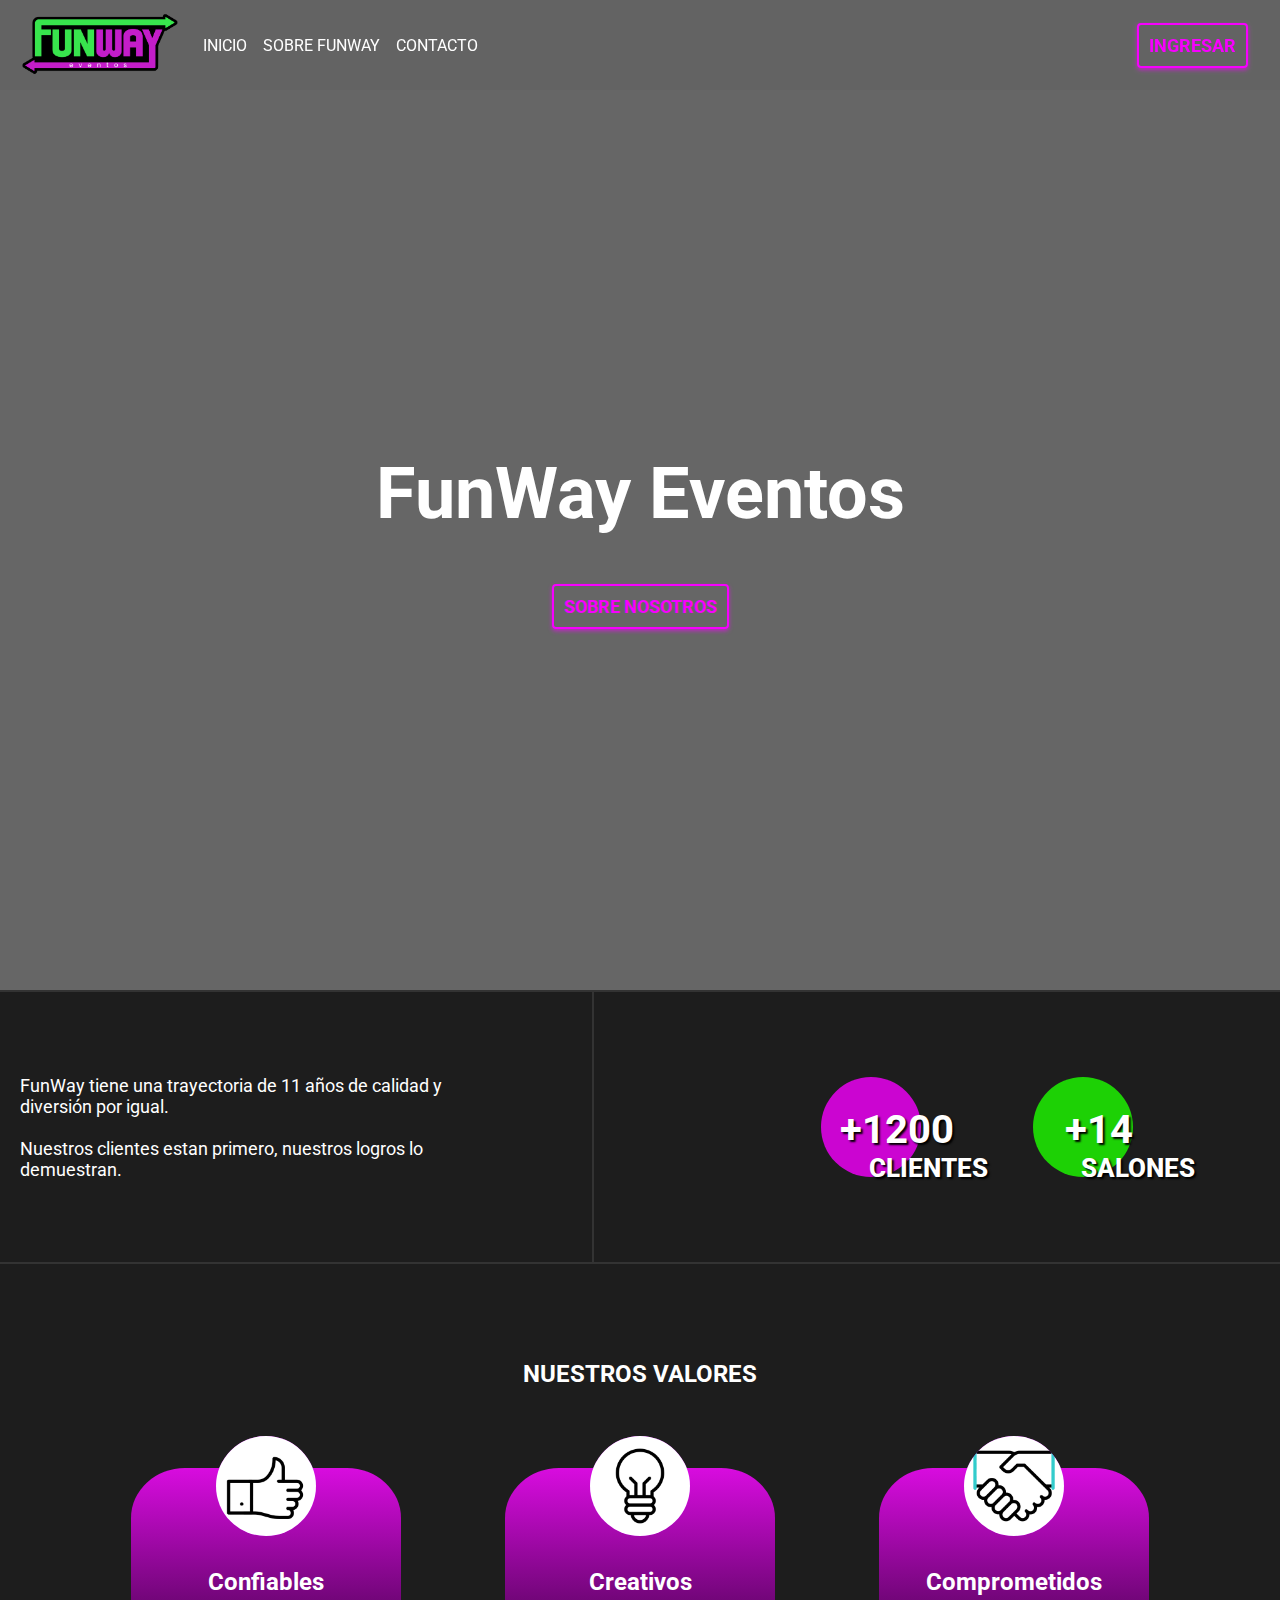
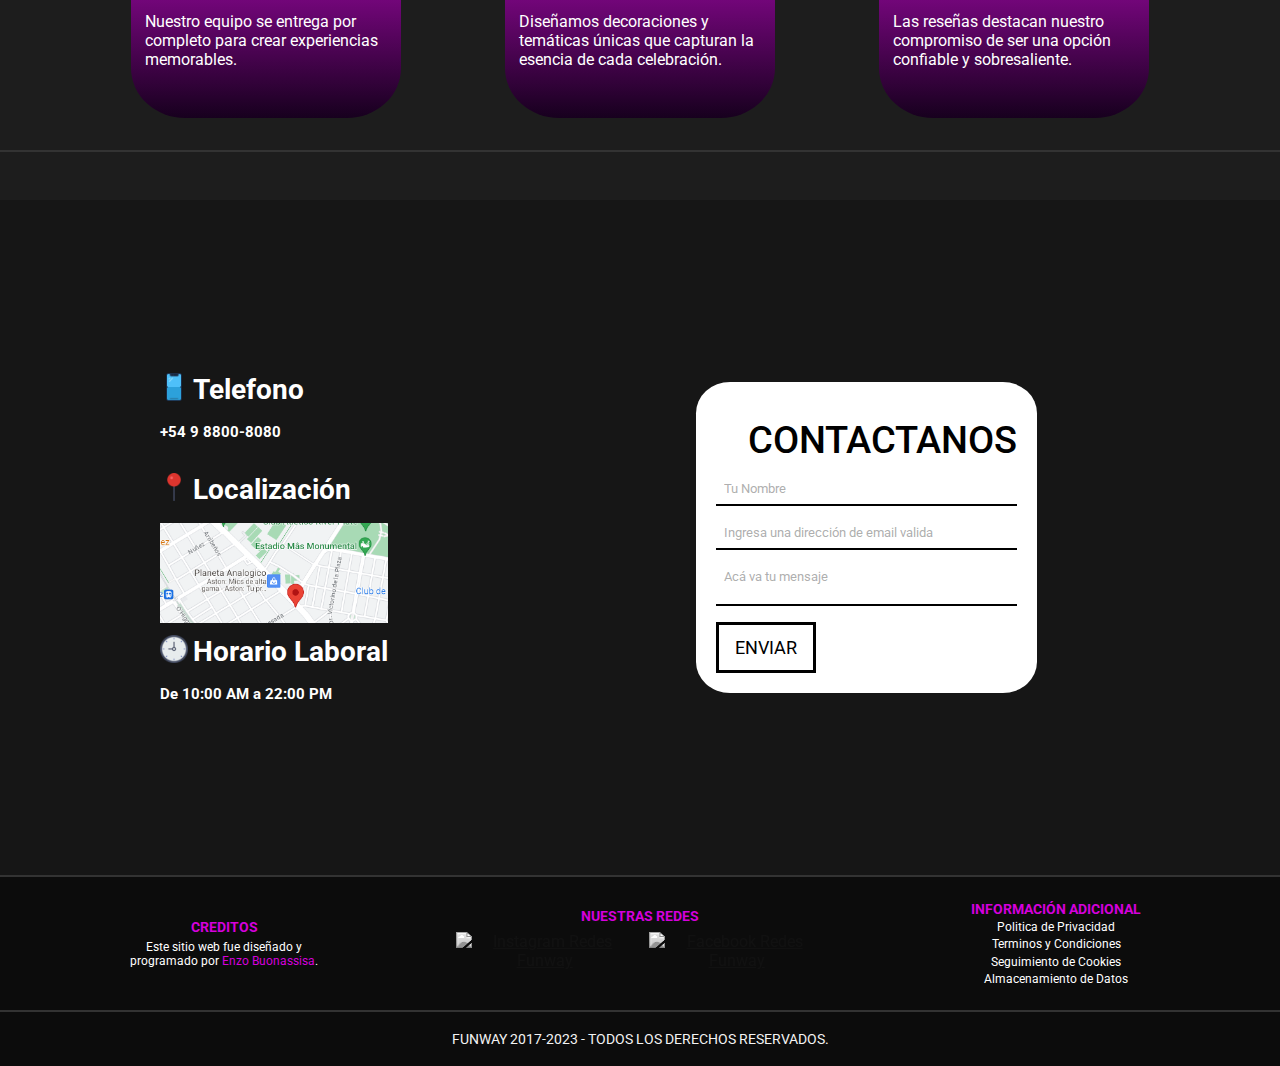
==== index.html @ 21db9b6d "Update: Landing Complete" ====
<!DOCTYPE html>
<html lang="en">

<head>
    <meta charset="UTF-8" />
    <meta name="viewport" content="width=device-width, initial-scale=1.0" />
    <title>FunWay Eventos</title>
    <link rel="stylesheet" href="./assets/styles/index.css" />
    <link rel="stylesheet" href="./assets/styles/mediaquerys/index.css">
    <link rel="stylesheet" href="./assets/styles/global.css">
    <link rel="shortcut icon" href="./assets/img/isotipo.png" type="image/x-icon" />
    <link rel="preconnect" href="https://fonts.googleapis.com">
    <link rel="preconnect" href="https://fonts.gstatic.com" crossorigin>
    <link
        href="https://fonts.googleapis.com/css2?family=Roboto:ital,wght@0,100;0,300;0,400;0,500;0,700;0,900;1,100;1,300;1,400;1,500;1,700;1,900&display=swap"
        rel="stylesheet">
</head>

<body>

    <!-- START NAVBAR SECTION -->
    <header>
        <nav>
            <picture class="contenedor-logo-nav">
                <img class="logo-navbar" src="./assets/img/logo.png" alt="Logo de FunWay" />
            </picture>
            <div class="contenedor-links-nav">
                <a class="links-nav" href="#section-hero">Inicio</a>
                <a class="links-nav" href="#section-about-us">Sobre FunWay</a>
                <a class="links-nav" href="#section-contact-us">Contacto</a>
            </div>
            <div class="contenenedor-btn-nav">
                <a class="pink-btn-link margin-right-2" href="./pages/login.html">Ingresar</a>
            </div>
        </nav>
    </header>
    <!-- END NAVBAR SECTION -->


    <!-- START HERO SECTION -->
    <section class="section-hero" id="section-hero">
        <!-- <div class="hero-background-image"></div> -->
        <video class="hero-background-video" loop autoplay src="./assets/videos/bck-video.mp4"></video>
        <div class="hero-overlay-black">
            <div class="hero-column">
                <h2 class="hero-h2">FunWay Eventos</h2>
                <a class="pink-btn-link margin-top-2" href="#section-about-us">Sobre Nosotros</a>
            </div>
        </div>
    </section>
    <!-- END HERO SECTION -->


    <!-- START ABOUT US SECTION  -->
    <div class="section-about-us" id="section-about-us">
        <hr class="hr-width">
        <div class="container-clients-aboutUs">
            <div class="clients-text">
                <p>FunWay tiene una trayectoria de 11 años de calidad y diversión por igual.
                    <br>
                    <br>
                    Nuestros clientes estan primero, nuestros logros lo demuestran.
                </p>
            </div>
            <hr class="clients-hr">
            <div class="clients-archievements">
                <div class="circle-pink">
                    <h2>+1200</h2>
                    <h3>Clientes</h3>
                </div>
                <div class="circle-green">
                    <h2>+14</h2>
                    <h3>Salones</h3>
                </div>
            </div>
        </div>
        <hr class="hr-width">
        <div class="container-values-aboutUs">
            <h2>Nuestros Valores</h2>
            <div class="contenedor-columnas-aboutUs">
                <div class="column-aboutUs">
                    <div class="aboutUs-card">
                        <picture class="circle-image-aboutUs">
                            <img class="image-values-aboutUs" src="./assets/gifs/reseñas-about.gif" alt="Icono Reseñas">
                        </picture>
                        <h2>Confiables</h2>
                        <p>Nuestro equipo se entrega por completo para crear experiencias memorables.</p>
                    </div>
                </div>
                <div class="column-aboutUs">
                    <div class="aboutUs-card">
                        <picture class="circle-image-aboutUs">
                            <img class="image-values-aboutUs" src="./assets/gifs/idea.gif" alt="Icono Creativos">
                        </picture>
                        <h2>Creativos</h2>
                        <p>Diseñamos decoraciones y temáticas únicas que capturan la esencia de cada celebración.</p>
                    </div>
                </div>
                <div class="column-aboutUs">
                    <div class="aboutUs-card">
                        <picture class="circle-image-aboutUs">
                            <img class="image-values-aboutUs" src="./assets/gifs/compromiso-about.gif"
                                alt="Icono Compromiso">
                        </picture>
                        <h2>Comprometidos</h2>
                        <p>Las reseñas destacan nuestro compromiso de ser una opción confiable y sobresaliente.</p>
                    </div>
                </div>
            </div>
            <hr class="hr-width">
        </div>
    </div>
    <!-- END ABOUT US SECTION -->

    <!-- START FORM CONTACT -->
    <div class="container-form-contact" id="section-contact-us">
        <div class="form-items-columm">
            <div class="form-item-container">
                <div class="form-info-container">
                    <img src="./assets/img/call-us.png" alt="">
                    <h2>Telefono</h2>
                </div>
                <h3>+54 9 8800-8080</h3>
            </div>
            <div class="form-item-container">
                <div class="form-info-container">
                    <img src="./assets/img/location.png" alt="">
                    <h2>Localización</h2>
                </div>
                <div class="container-iframe">
                    <div class="iframe"></div>
                    <div class="map-iframe">
                        <iframe src="https://www.google.com/maps/embed?pb=!1m18!1m12!1m3!1d13144.638207854903!2d-58.47261054929834!3d-34.54951543808694!2m3!1f0!2f0!3f0!3m2!1i1024!2i768!4f13.1!3m3!1m2!1s0x95bcb42f9e495527%3A0x46acaed2ed6ba821!2sQuesada%201080%2C%20C1429CNB%20CABA!5e0!3m2!1ses!2sar!4v1691835100092!5m2!1ses!2sar" width="100%" height="100px" style="border:0;" allowfullscreen="" loading="lazy"></iframe>
                    </div>
                </div>
            </div>
            <div class="form-item-container">
                <div class="form-info-container">
                    <img src="./assets/img/time-business.png" alt="">
                    <h2>Horario Laboral</h2>
                </div>
                <h3>
                  De 10:00 AM a 22:00 PM</h3>
            </div>
        </div>
        <div class="form-column">
            <div class="card-form">
                <form class="form">
                    <h2>Contactanos</h2>
                    <input type="text" placeholder="Tu Nombre">
                    <input type="email" placeholder="Ingresa una dirección de email valida">
                    <textarea placeholder="Acá va tu mensaje""></textarea>
                    <button onclick="alert('Podría mandar tu mensaje, pero no quiero 😜')" type="submit">Enviar</button>
                </form>
            </div>
        </div>
    </div>
    <hr class="hr-width">
    <footer>
        <div class="contenedor-footer-lineUp">
            <div class="footer-column-lineUp credits-column">
                <h2 class="footer-h2-column-title">Creditos</h2>
                <p class="footer-p-credits">Este sitio web fue diseñado y programado por <a class="link-credits-footer" target="_blank" href="https://www.linkedin.com/in/enzo-buonassisa-92a454276/">Enzo Buonassisa</a>.
            </div>
            <div class="footer-column-lineUp">
                <h2 class="footer-h2-column-title">Nuestras Redes</h2>
                <div class="redes-footer-column">
                    <a class="redes-links" target="_blank" href="https://www.instagram.com/funwayeventos/"><img class="img-redes-footer"  src="https://cdn.pixabay.com/photo/2021/06/15/12/17/instagram-6338401_1280.png" alt="Instagram Redes Funway"></a>
                    <a class="redes-links" target="_blank" href="https://www.facebook.com/FunWayEventos/"><img class="img-redes-footer"  src="https://cdn.pixabay.com/photo/2021/12/10/16/37/facebook-6860914_1280.png" alt="Facebook Redes Funway"></a>
                </div>
            </div>
            <div class="footer-column-lineUp">
                <h2 class="footer-h2-column-title">Información Adicional</h2>
                <a class="footer-link-column" href="#">Politica de Privacidad</a>
                <a class="footer-link-column" href="#">Terminos y Condiciones</a>
                <a class="footer-link-column" href="#">Seguimiento de Cookies</a>
                <a class="footer-link-column" href="#">Almacenamiento de Datos</a>
            </div>
        </div>
        <hr class="hr-width">
        <div class="copyright-container">
            <p class="copyright-text">FunWay 2017-2023 - Todos los derechos reservados.</p>
        </div>
    </footer>
    <!-- END FORM CONTACT -->
</body>

</html>
---- assets/styles/index.css ----
/* INICIO | BARRA DE NAVEGACION */

header{ /* Contenedor para el Flujo Web*/
    position: sticky;
    top: 0;
    z-index: 99;
}

nav { /*Contenedor General de Elementos*/
  display: flex;
  height: 10vh;
  max-height: 10vh;
  align-items: center;
  width: 100%;
  background-color: rgba(0, 0, 0, 0.61);
}

.contenedor-logo-nav{ /* Contenedor Logo */
    height: 100%;
}
    .logo-navbar { /* Logo */
        width: 100%;
        height: 100%;
    }

.contenedor-links-nav { /* Contenedor Links */
  display: flex;
  gap: 1rem;
}
    .links-nav{ /* Links */
      color: white;
      text-decoration: none;
      text-transform: uppercase;
    }

.contenenedor-btn-nav { /* Contenedor Boton del Nav*/
  display: flex;
  justify-content: end;
  flex-grow: 1;
}

/* FIN DE BARRA DE NAVEGACION */














/* INICIO DE SECTION HERO */

.section-hero{
    display: flex;
    flex-direction: column;
    justify-content: center;
    text-align: center;
    width: 100%;
    height: 100vh;
}

/* Elegir uno. Video o Imagen. */
.hero-background-video{
    position: absolute;
    height: 110vh;
    width: 100%;
    z-index: -1;
    top: 0;
    object-fit: cover;
    object-position: center;
    background-repeat: no-repeat;
}
.hero-background-image{
    background-size: cover;
    background-image: url("");
    background-position: center;
    position: absolute;
    height: 110vh;
    width: 100%;
    z-index: -1;
    top: 0;

}
/* Fin de Elección */

.hero-overlay-black{
    display: flex;
    height: 100%;
    width: 100%;
    z-index: 0;
    background-color: rgba(0, 0, 0, 0.599);
}

.hero-column{
    display: flex;
    justify-content: center;
    align-items: center;
    flex-direction: column;
    flex-grow: 1;
    gap: 1rem;
}
.hero-h2{
    font-size: 72px;
    color: white;
}

/* FIN DE SECTION HERO */







/* INICIO DE SECTION ABOUT US  */
.section-about-us{
    display: flex;
    flex-direction: column;
    min-height: 90vh;  
    background-color: rgb(29, 29, 29);
}
.container-clients-aboutUs{
    display: flex;
    flex-direction: row;
    align-items: center;
    text-align: left;
    height: 30vh;
    background-color: rgb(29, 29, 29);
    gap: 5rem;
}
.clients-text{
    font-size: 18px;
    color: white;
    width: 40%;
    padding-left: 20px;
}
.clients-hr{
    border: 1px solid rgb(51, 51, 51);
    height: 100%;
}
.clients-archievements{
    display: flex;
    flex-grow: 1;
    justify-content: center;
    gap: 7rem;
}
.circle-green{
    width: 100px;
    height: 100px;
    background-color: rgba(30, 255, 0, 0.80);
    border-radius: 50%;
    cursor: pointer;
}
.circle-pink{
    width: 100px;
    height: 100px;
    background-color: rgba(247, 0, 255, 0.80);
    border-radius: 50%;
    cursor: pointer;
}
.circle-green > h2{
    font-size: 40px;
    margin-top: 1.8rem;
    margin-left: 2rem;
    color: white;
text-shadow: 2px 2px 2px black;

}
.circle-pink > h2{
    font-size: 40px;
    margin-top: 1.8rem;
    margin-left: 1.2rem;
    color: white;
text-shadow: 2px 2px 2px black;

}
.circle-green > h3 {
    font-size: 26px;
    color: white;
    margin-left: 3rem;
text-transform: uppercase;
font-weight: 800;
text-shadow: 2px 2px 2px black;
}
.circle-pink > h3{
    font-size: 26px;
    color: white;
    margin-left: 3rem;
text-transform: uppercase;
font-weight: 800;
text-shadow: 2px 2px 2px black;
}
.hr-width{
    border: 1px solid rgb(51, 51, 51);
    width: 100%;
}
.container-values-aboutUs{
    display: flex;
    flex-direction: column;
    justify-content: center;
    align-items: center;
    flex-grow: 1;
    gap: 2rem;
}
.container-values-aboutUs > h2{
    color: white;
    text-transform: uppercase;
    margin-top: 3rem;
    margin-bottom: 3rem;
}
.contenedor-columnas-aboutUs{
    display: flex;
    flex-wrap: wrap;
    flex-direction: row;
    gap: 6.5rem;
}
.column-aboutUs{
    display: flex;
    flex-direction: column;
    justify-content: center;
    align-items: center;
    flex-grow: 1;
}
.circle-image-aboutUs{
    border-radius: 50%;
    background-color: rgb(214, 10, 255);
    height: 100px;
    width: 100px;
    position: relative;
    top: -2rem;
}
.image-values-aboutUs{
    height: 100%;
    width: 100%;
    border-radius: 50%;
}
.aboutUs-card{
    display: flex;
    height: 250px;
    width: 270px;
    text-align: left;
    align-items: center;
    flex-direction: column;
    background: linear-gradient(rgb(216, 12, 223), rgb(23, 0, 30));
    border-radius: 20%;
}
.aboutUs-card > h2{
    color: white;
    width: 100%;
    text-align: center;
}
.aboutUs-card > p{
    color: white;
    width: 90%;
    text-align: left;
    margin-top: 1rem;
}
.aboutUs-card:hover{
    cursor: pointer;
    background: linear-gradient(rgb(247, 8, 255), rgb(27, 4, 37));
}
.container-iframe {
    position: relative;
    width: 100%;
    height: 80px;
}
.iframe {
    background-image: url("../img/mapa.png");
    height: 100px;
    background-size: cover;
    width: 100%;
    transition: opacity 0.3s ease-in-out;
}

.map-iframe {
    position: absolute;
    top: 0;
    left: 0;
    width: 100%;
    height: 80px;
    opacity: 0;
    transition: opacity 0.3s ease-in-out;
}
.container-iframe:hover .iframe {
    opacity: 0;
}

.container-iframe:hover .map-iframe {
    opacity: 1;
}
/* End About Us Styles */







/* Start Contact Form Styles */

.container-form-contact{
    display: flex;
    height: 75vh;
    max-height: 75vh;
    background-color: rgb(22, 22, 22);
    width: 100%;
    text-align: left;
    gap: 4rem;
}
.form-items-columm{
    display: flex;
    flex-direction: column;
    align-items: left;
    justify-content: center;
    padding-left: 10rem;
    gap: 2rem;
}
.column-info-form{
    display: flex;
    flex-direction: column;
}
.form-item-container > h3{
    color: white;
    font-size: 15px;
}
.form-info-container{
    display: flex;
    flex-direction: row;
    height: 40px;
    margin-bottom: 10px;
}
.form-info-container > img{
    height: 70%;
    margin-right: 5px;
}
.form-info-container > h2{
    color: white;
    font-size: 28px;
}
.form-column{
    display: flex;
    flex-grow: 1;
    justify-content: center;
    align-items: center;
}
.card-form{
    position: relative;
    height: auto;
    width: auto;
    min-width: 20vw;
    background-color: rgb(255, 255, 255);
    border-radius: 10%;
}
.form{
    display: flex;
    flex-direction: column;
    gap: 1rem;
    height: 100%;
    width: 100%;
    max-height: 100%;
    max-width: 100%;
    padding: 20px;
}
.form > h2{
    text-transform: uppercase;
    text-align: left;
    font-weight: 500;
    padding-left: 2rem;
    padding-top: 1rem;
    font-size: 38px;
}
.form > input, .form > textarea{
    border-top: none;
    border-left: none;
    border-right: none;
    border-bottom: 2px solid black;
    padding: 0.2rem;
    padding-left: 0.5rem;
    padding-bottom: 0.5rem;
    overflow: hidden;
}
.form > input:focus, .form > textarea:focus{
    border-bottom: 2px solid rgb(213, 0, 220);
    outline: none;
}
.form > input::placeholder, .form > textarea::placeholder{
    color: rgba(140, 140, 140, 0.709);
}
.form > textarea{
    width: 100%;
    max-width: 100%;
    height: 100%;
    max-height: 40px;
    min-height: 40px;
    min-width: 100%;
    resize: none;
}
.form > button{
    border: 3px solid black;
    padding: 12px;
    font-size: 18px;
    text-transform: uppercase;
    background-color: rgba(255, 255, 255, 0);
    width: 100px;
}
.form > button:hover{
    border: 3px solid rgb(213, 0, 220);
    color: rgb(213, 0, 220);
    cursor: pointer;
}

/* End Contact Form Styles */





/* Footer Styles */

footer{
    height: auto;
    background-color: rgb(12, 12, 12);
}
.contenedor-footer-lineUp{
    display: flex;
    padding: 1.5rem 2rem;
    gap: 2rem;
}
.footer-column-lineUp{
    display: flex;
    flex-direction: column;
    justify-content: center;
    align-items: center;
    width: 33%;
    flex-grow: 1;
    text-align: center;
}
.footer-h2-column-title{
    font-size: 14px;
    color: rgb(213, 0, 220);
    text-transform: uppercase;
}
.footer-link-column{
    font-size: 12px;
    color: rgb(255, 255, 255);
    text-decoration: none;
    padding-top: 0.2rem;
}
.footer-link-column:hover{
color: rgba(30, 255, 0);
}
.footer-p-credits{
    font-size: 12px;
    color: white;
    width: 50%;
    padding-top: 5px;
}
.link-credits-footer{
    font-size: 12px;
    text-decoration: none;
    color: rgb(213, 0, 220);
}
.link-credits-footer:hover{
    color: rgba(30, 255, 0);
}
.redes-footer-column{
    display: flex;
    flex-direction: row;
    justify-content: center;
    align-items: center;
    gap: 1rem;
    padding: 0.5rem;
}
.img-redes-footer{
    height: 25px;
    width: 25px;
    filter: grayscale(1);
}
.img-redes-footer:hover{
    filter: grayscale(0);
}
.copyright-container{
    display: flex;
    justify-content: center;
    align-items: center;
    padding: 1.2rem;
}
.copyright-text{
    font-size: 14px;
    color: rgb(243, 243, 243);
    text-transform: uppercase;
}
---- assets/styles/mediaquerys/index.css ----
@media screen and (max-width:1200px) {
    .card-form{
        width: auto;
        height: auto;
        display: flex;
    }
    .container-values-aboutUs{
        flex-wrap: wrap;
        width: 100%;
    }
    .contenedor-columnas-aboutUs{
        gap: 1rem;
        padding: 0.5rem;
    }
    .column-aboutUs{
        flex-wrap: wrap;
    }
    .footer-p-credits{
        width: 70%;
    }
    .form-items-columm{
        padding-left: 2.5rem;
    }
}

/* EXCLUSIVOS PARA ABOUT US - CIRCLES SECTION */
@media screen and (max-width:1065px) {
    .clients-archievements{
        justify-content: start;
    }
}
@media screen and (max-width:915px) {
  
    .clients-archievements{
        display: flex;
        flex-direction: row;
        justify-content: center;
        align-items: center;
    }
    .clients-hr{
        height: 0px;
        width: 100%;
    }
    .container-clients-aboutUs{
        flex-direction: column;
        height: auto;
        justify-content: center;
        align-items: center;
        text-align: center;
        gap: 1.8rem;
        padding: 1.8rem;
    }
    .clients-text{
        width: auto;
    }
}

/* Media Exclusiva para Tablet y Mobile (ya que desaparece el 'Hover' al no haber mouse. */
/* Aquí se incluyen las medidas de la barra de navegación */

@media screen and (max-width:768px) {
    .img-redes-footer{
        height: 25px;
        width: 25px;
        filter: grayscale(0);
    }

}

/* Navbar Querys */




/* Fin de Media Exclusiva para T&M */
@media screen and (max-width:495px) {
    .clients-text{
        width: 75%;
        padding: 0;
    }
    .circle-green > h2, .circle-green > h3{
        margin-left: 0;
        margin-top: 0;
        text-align: center;
    }
    .circle-pink > h2, .circle-pink > h3{
        margin-left: 0;
        margin-top: 0;
        text-align: center;
    }
    .circle-green{
        background-color:rgb(29, 29, 29);
        height: auto;
        width: auto;
        border-radius: 0;
        cursor: auto;
    }
    .circle-pink{
        background-color:rgb(29, 29, 29);
        height: auto;
        width: auto;
        border-radius: 0;
        cursor: auto;
    }
}
@media screen and (max-width:400px) {
    .clients-text{
        width: 100%;
        padding: 0;
    }
    .clients-archievements{
        gap: 1rem;
    }
}
/* FIN DE EXCLUSIVOS */

@media screen and (max-width:700px) {
    .contenedor-columnas-aboutUs{
        flex-direction: column;
    }
    .circle-image-aboutUs{
        position:static;
        margin: 0.4rem;
    }
    .container-values-aboutUs > h2{
        margin-bottom: 0.2rem;
        margin-top: 2rem;
    }
    .aboutUs-card > p{
        text-align: center;
    }
    .footer-p-credits{
        width: 100%;
    }
    .container-form-contact{
        flex-direction: column;
        height: auto;
        max-height: none;
        padding-top:2rem;
        padding-bottom:2rem;
        gap: 1.5rem;
    }
    .form{
        justify-content: center;
        align-items: center;
    }
    .form > input{
        width: 100%;
    }
    .form > h2{
        margin-left: 0;
        padding-left: 0;
    }
    .form-items-columm{
        padding-left: 0;
        align-items: center;
        text-align: center;
        padding-bottom: 30px;
        margin-bottom: 0;
    }
    .form > button{
        width: 100%;
        text-align: center;
    }
    .card-form{
        width: 70%;
        height: 60vh;
    }
    .form > h2{
        font-size: 30px;
    }
    input::placeholder{
        font-size: 10px;
    }
    textarea::placeholder{
        font-size: 10px;
    }
}
@media screen and (max-width:600px) {
    .contenedor-footer-lineUp{
        justify-content: center;
        align-items: center;
        flex-wrap: wrap;
    }
    .copyright-text{
        text-align: center;
    }

}
@media screen and (max-width:350px) {
    .card-form{
        height: auto;
    }
    .form > h2{
        font-size: 24px;
    }
}
---- assets/styles/global.css ----
/* Selector General */
* {
    margin: 0;
    padding: 0;
    box-sizing: border-box;
    scroll-behavior: smooth;
    font-family: 'Roboto', sans-serif;
  }
  
  
  
  
  
  
  
  
  /* INICIO DE CLASES ITERATIVAS */
  
  .pink-btn-link{
      border: 2px solid;
      box-shadow: 0px 2px 4px rgba(247, 0, 255, 0.61);
      border-radius: 4px;
      padding: 15px;
      box-sizing: border-box;
      color: rgb(247, 0, 255);
      font-size: 18px;
      font-weight: 700;
      padding: 10px;
      text-decoration: none;
      text-transform: uppercase;
  }
  .pink-btn-link:hover{
    box-shadow: 0px 2px 4px rgba(30, 255, 0, 0.61);
    color: rgba(30, 255, 0);
  }
  .green-btn-link{
      border: 2px solid;
      box-shadow: 0px 2px 4px rgba(30, 255, 0, 0.61);
      border-radius: 4px;
      padding: 15px;
      box-sizing: border-box;
      color: rgba(30, 255, 0);
      font-size: 18px;
      font-weight: 700;
      padding: 10px;
      text-decoration: none;
      text-transform: uppercase;
  }
  .green-btn-link:hover{
    box-shadow: 0px 2px 4px rgba(247, 0, 255, 0.61);
    color: rgb(247, 0, 255);
  }
  .margin-2{
      margin: 2rem;
  }
  .margin-right-2{
      margin-right: 2rem;
  }
  .margin-left-2{
      margin-left: 2rem;
  }
  .margin-top-2{
      margin-top: 2rem;
  }
  .margin-botton-2{
      margin-bottom: 2rem;
  }
  
  /* FIN DE CLASES ITERATIVAS */
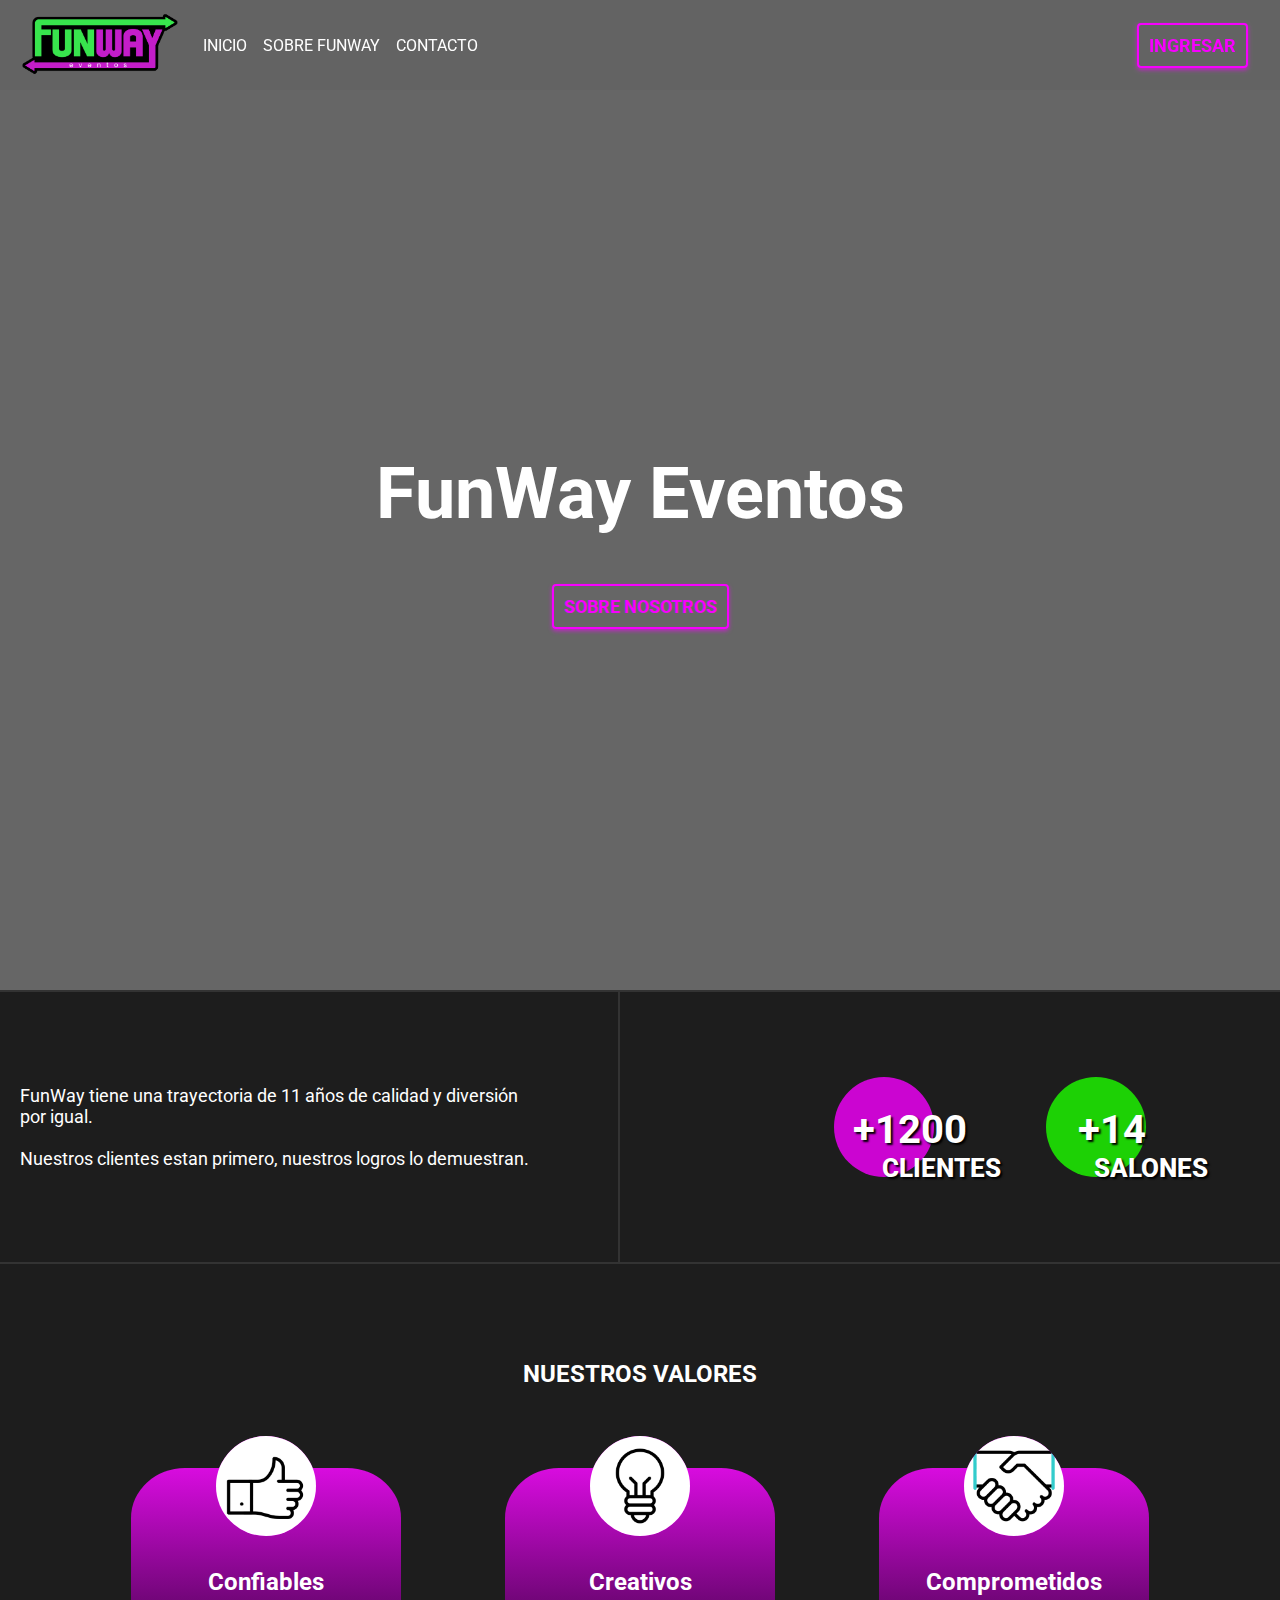
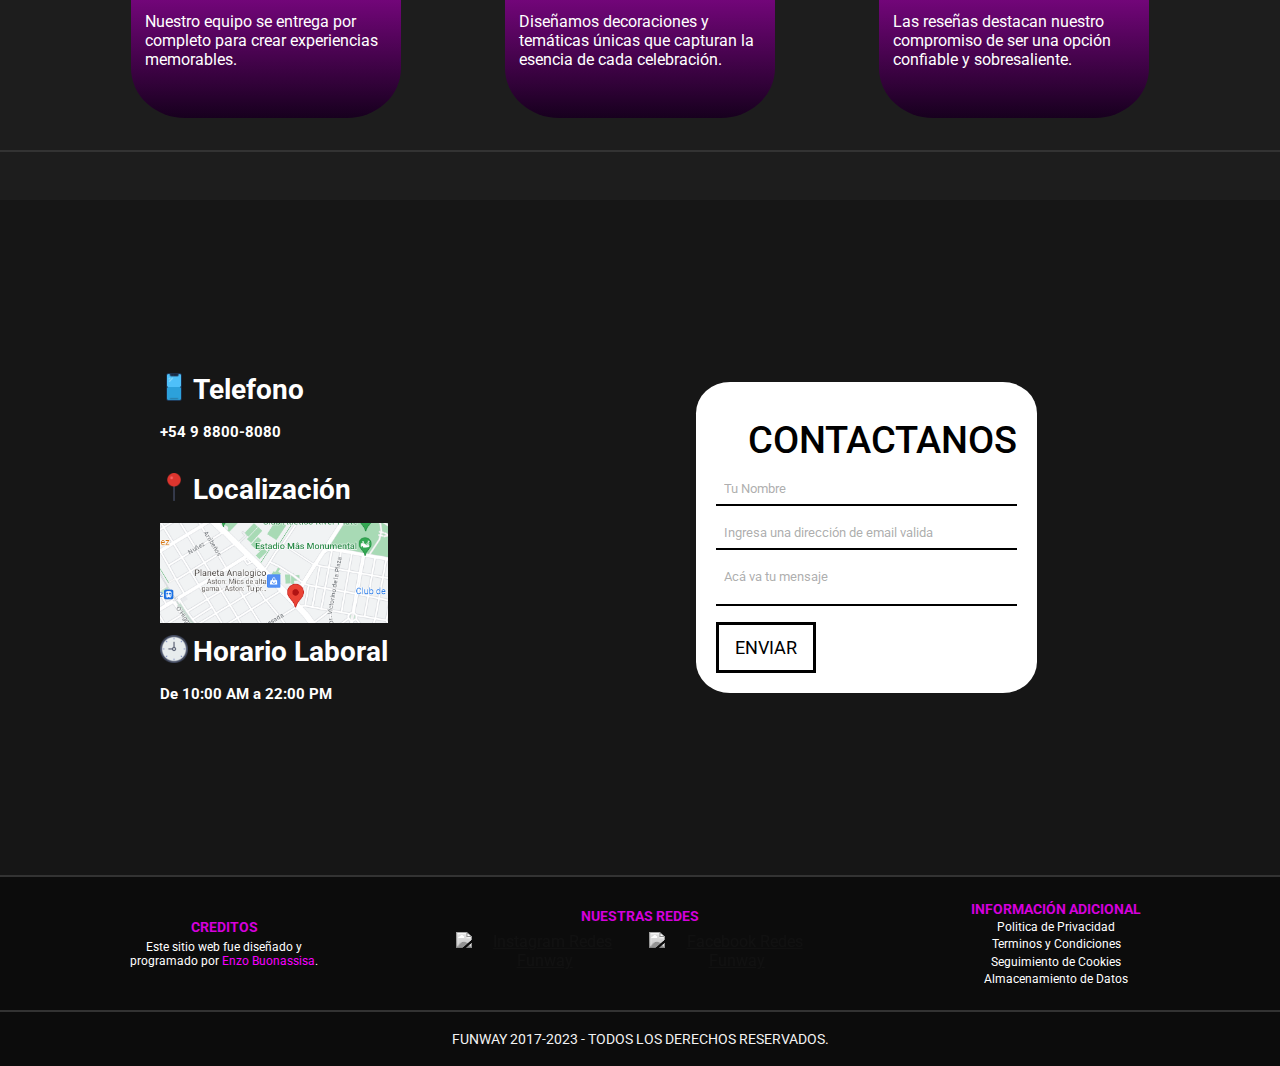
==== commit ad5e7c1e: "Update: Landing 100% Complete - Register / Login completed. Pending: MQ of Register & Login. Navbar " ====
--- a/index.html
+++ b/index.html
@@ -5,9 +5,9 @@
     <meta charset="UTF-8" />
     <meta name="viewport" content="width=device-width, initial-scale=1.0" />
     <title>FunWay Eventos</title>
+    <link rel="stylesheet" href="./assets/styles/global.css">
     <link rel="stylesheet" href="./assets/styles/index.css" />
     <link rel="stylesheet" href="./assets/styles/mediaquerys/index.css">
-    <link rel="stylesheet" href="./assets/styles/global.css">
     <link rel="shortcut icon" href="./assets/img/isotipo.png" type="image/x-icon" />
     <link rel="preconnect" href="https://fonts.googleapis.com">
     <link rel="preconnect" href="https://fonts.gstatic.com" crossorigin>
@@ -21,11 +21,13 @@
     <!-- START NAVBAR SECTION -->
     <header>
         <nav>
-            <picture class="contenedor-logo-nav">
-                <img class="logo-navbar" src="./assets/img/logo.png" alt="Logo de FunWay" />
+            <picture class="contenedor-logo-nav"">
+                <a style="text-decoration: none;" href="./index.html">
+                    <img class="logo-navbar" src="./assets/img/logo.png" alt="Logo de FunWay" />
+                </a>
             </picture>
             <div class="contenedor-links-nav">
-                <a class="links-nav" href="#section-hero">Inicio</a>
+                <a class="links-nav" href="#">Inicio</a>
                 <a class="links-nav" href="#section-about-us">Sobre FunWay</a>
                 <a class="links-nav" href="#section-contact-us">Contacto</a>
             </div>
--- a/assets/styles/global.css
+++ b/assets/styles/global.css
@@ -7,12 +7,10 @@
     font-family: 'Roboto', sans-serif;
   }
   
-  
-  
-  
-  
-  
-  
+  :root {
+    --color-pink: rgb(247, 0, 255);
+    --color-green: rgba(30, 255, 0);
+  }
   
   /* INICIO DE CLASES ITERATIVAS */
   
@@ -22,7 +20,7 @@
       border-radius: 4px;
       padding: 15px;
       box-sizing: border-box;
-      color: rgb(247, 0, 255);
+      color: var(--color-pink);
       font-size: 18px;
       font-weight: 700;
       padding: 10px;
@@ -31,7 +29,7 @@
   }
   .pink-btn-link:hover{
     box-shadow: 0px 2px 4px rgba(30, 255, 0, 0.61);
-    color: rgba(30, 255, 0);
+    color: var(--color-green);
   }
   .green-btn-link{
       border: 2px solid;
@@ -39,7 +37,7 @@
       border-radius: 4px;
       padding: 15px;
       box-sizing: border-box;
-      color: rgba(30, 255, 0);
+      color: var(--color-green);
       font-size: 18px;
       font-weight: 700;
       padding: 10px;
@@ -48,7 +46,7 @@
   }
   .green-btn-link:hover{
     box-shadow: 0px 2px 4px rgba(247, 0, 255, 0.61);
-    color: rgb(247, 0, 255);
+    color: var(--color-pink);
   }
   .margin-2{
       margin: 2rem;
@@ -65,5 +63,57 @@
   .margin-botton-2{
       margin-bottom: 2rem;
   }
+  /* FIN DE CLASES ITERATIVAS */  
+
+  /* INICIO | BARRA DE NAVEGACION */
+
   
-  /* FIN DE CLASES ITERATIVAS */  +header{ /* Contenedor para el Flujo Web*/
+    position: sticky;
+    top: 0;
+    z-index: 99;
+}
+
+nav { /*Contenedor General de Elementos*/
+  display: flex;
+  height: 10vh;
+  max-height: 10vh;
+  align-items: center;
+  justify-content: start;
+  width: 100%;
+  background-color: rgba(0, 0, 0, 0.61);
+}
+
+.contenedor-logo-nav{ /* Contenedor Logo */
+    height: 100%;
+}
+    .logo-navbar { /* Logo */
+        width: 100%;
+        height: 100%;
+    }
+
+.contenedor-links-nav { /* Contenedor Links */
+  display: flex;
+  gap: 1rem;
+  justify-content: center;
+}
+    .links-nav{ /* Links */
+      color: white;
+      text-decoration: none;
+      text-transform: uppercase;
+    }
+    .links-nav:hover{
+      color: var(--color-pink);
+    }
+
+.contenenedor-btn-nav { /* Contenedor Boton del Nav*/
+  display: flex;
+  justify-content: end;
+  flex-grow: 1;
+}
+
+/* FIN DE BARRA DE NAVEGACION */
+
+#sign-navbar{
+  background-color: black;
+}--- a/assets/styles/index.css
+++ b/assets/styles/index.css
@@ -1,59 +1,3 @@
-/* INICIO | BARRA DE NAVEGACION */
-
-header{ /* Contenedor para el Flujo Web*/
-    position: sticky;
-    top: 0;
-    z-index: 99;
-}
-
-nav { /*Contenedor General de Elementos*/
-  display: flex;
-  height: 10vh;
-  max-height: 10vh;
-  align-items: center;
-  width: 100%;
-  background-color: rgba(0, 0, 0, 0.61);
-}
-
-.contenedor-logo-nav{ /* Contenedor Logo */
-    height: 100%;
-}
-    .logo-navbar { /* Logo */
-        width: 100%;
-        height: 100%;
-    }
-
-.contenedor-links-nav { /* Contenedor Links */
-  display: flex;
-  gap: 1rem;
-}
-    .links-nav{ /* Links */
-      color: white;
-      text-decoration: none;
-      text-transform: uppercase;
-    }
-
-.contenenedor-btn-nav { /* Contenedor Boton del Nav*/
-  display: flex;
-  justify-content: end;
-  flex-grow: 1;
-}
-
-/* FIN DE BARRA DE NAVEGACION */
-
-
-
-
-
-
-
-
-
-
-
-
-
-
 /* INICIO DE SECTION HERO */
 
 .section-hero{
@@ -129,7 +73,7 @@
     display: flex;
     flex-direction: row;
     align-items: center;
-    text-align: left;
+    text-align: start;
     height: 30vh;
     background-color: rgb(29, 29, 29);
     gap: 5rem;
@@ -137,7 +81,7 @@
 .clients-text{
     font-size: 18px;
     color: white;
-    width: 40%;
+    width: 42%;
     padding-left: 20px;
 }
 .clients-hr{
@@ -229,7 +173,7 @@
 }
 .circle-image-aboutUs{
     border-radius: 50%;
-    background-color: rgb(214, 10, 255);
+    background-color: var(--color-pink);
     height: 100px;
     width: 100px;
     position: relative;
@@ -386,7 +330,7 @@
     overflow: hidden;
 }
 .form > input:focus, .form > textarea:focus{
-    border-bottom: 2px solid rgb(213, 0, 220);
+    border-bottom: 2px solid var(--color-pink);
     outline: none;
 }
 .form > input::placeholder, .form > textarea::placeholder{
@@ -410,8 +354,8 @@
     width: 100px;
 }
 .form > button:hover{
-    border: 3px solid rgb(213, 0, 220);
-    color: rgb(213, 0, 220);
+    border: 3px solid var(--color-pink);
+    color: var(--color-pink);
     cursor: pointer;
 }
 
@@ -453,7 +397,7 @@
     padding-top: 0.2rem;
 }
 .footer-link-column:hover{
-color: rgba(30, 255, 0);
+color: var(--color-green);
 }
 .footer-p-credits{
     font-size: 12px;
@@ -464,10 +408,10 @@
 .link-credits-footer{
     font-size: 12px;
     text-decoration: none;
-    color: rgb(213, 0, 220);
+    color: var(--color-pink);
 }
 .link-credits-footer:hover{
-    color: rgba(30, 255, 0);
+    color: var(--color-green);
 }
 .redes-footer-column{
     display: flex;
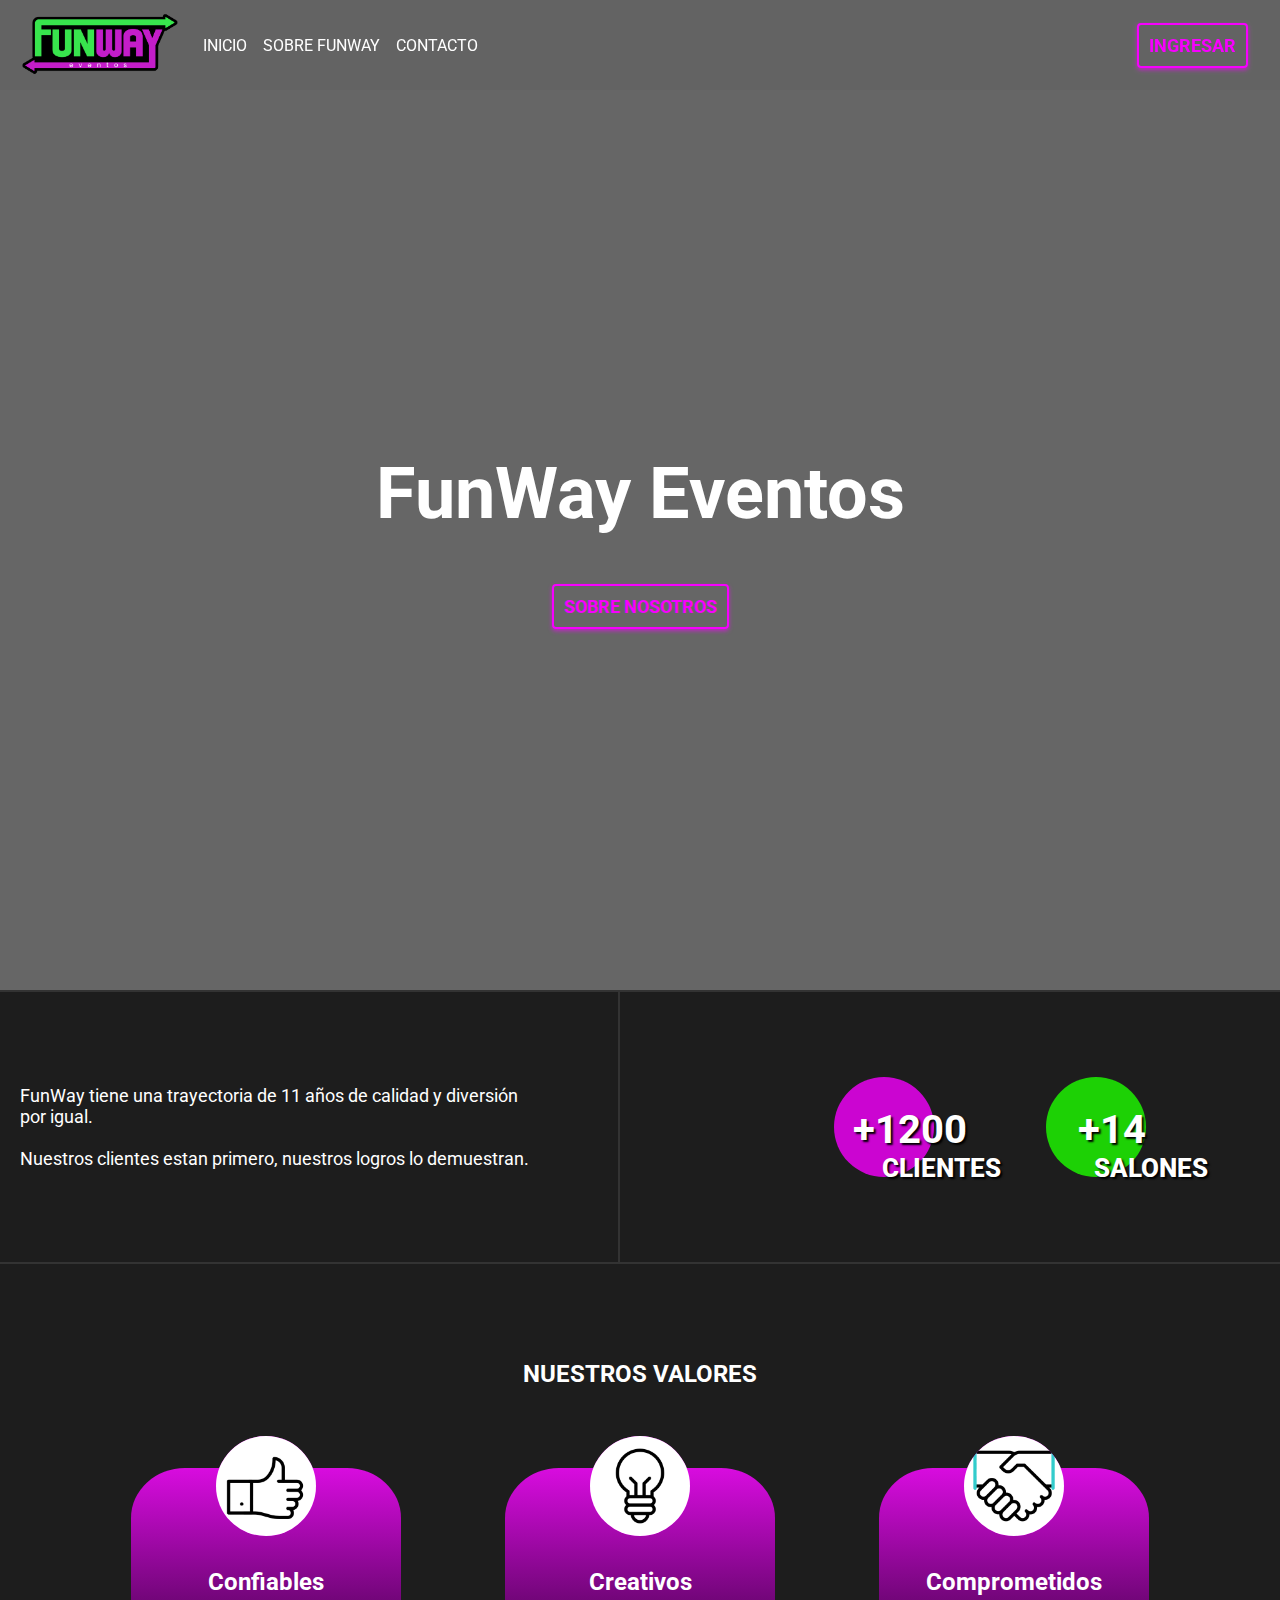
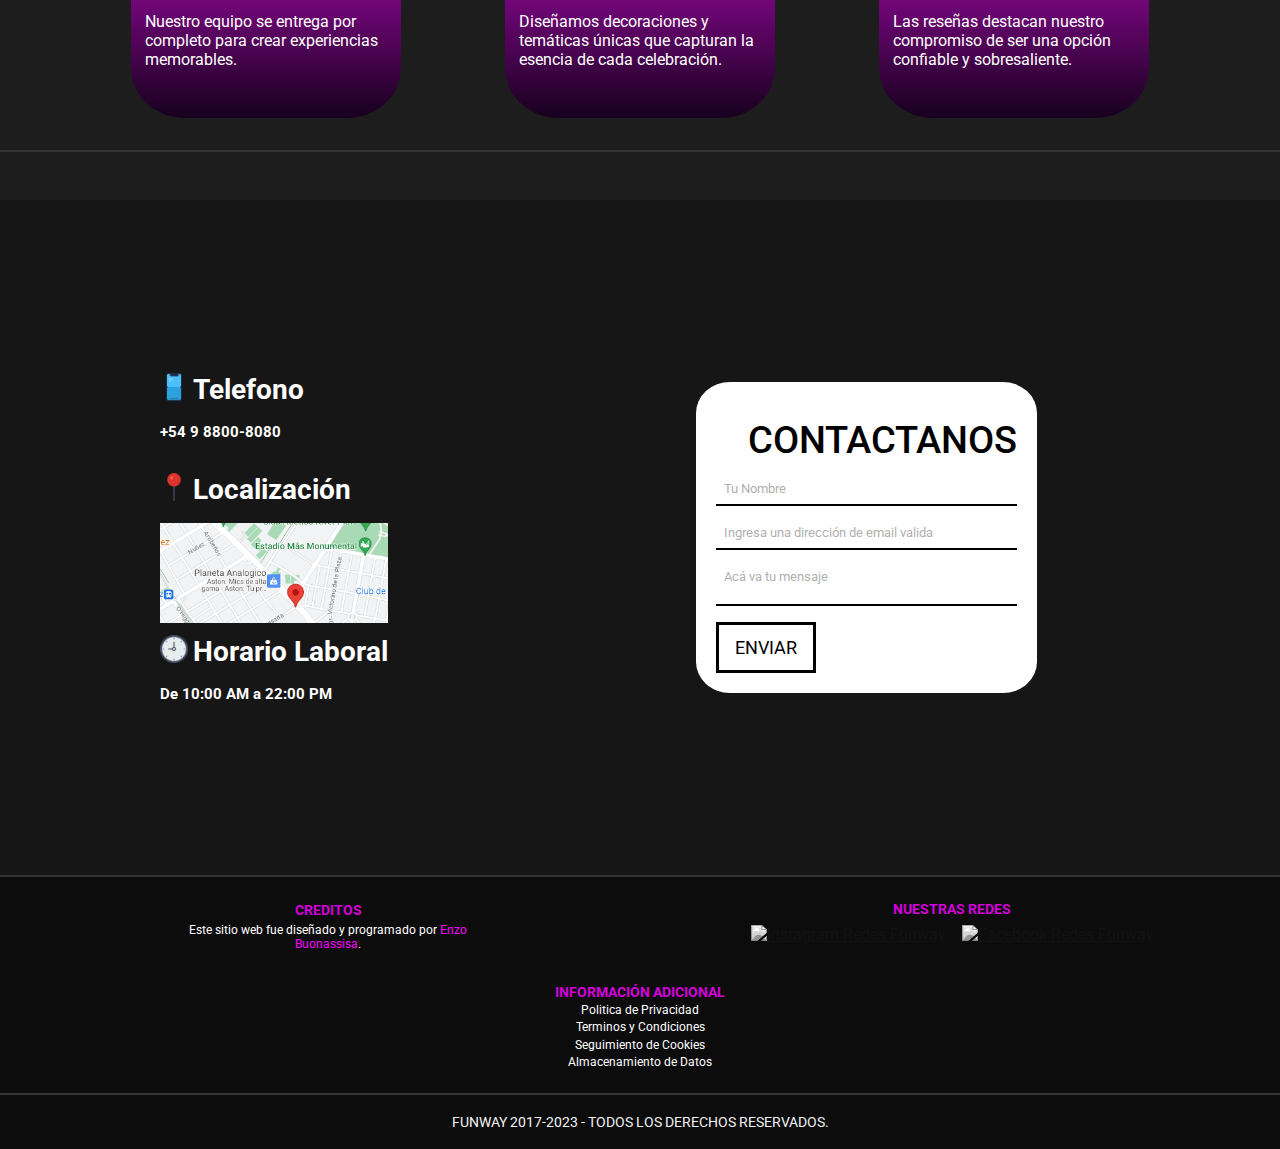
==== commit 3cf78631: "final version" ====
--- a/index.html
+++ b/index.html
@@ -21,7 +21,8 @@
     <!-- START NAVBAR SECTION -->
     <header>
         <nav>
-            <picture class="contenedor-logo-nav"">
+                       <!-- Menu Escritorio -->
+            <picture class="contenedor-logo-nav">
                 <a style="text-decoration: none;" href="./index.html">
                     <img class="logo-navbar" src="./assets/img/logo.png" alt="Logo de FunWay" />
                 </a>
@@ -34,6 +35,28 @@
             <div class="contenenedor-btn-nav">
                 <a class="pink-btn-link margin-right-2" href="./pages/login.html">Ingresar</a>
             </div>
+            <!-- Cierre Menu Escritorio -->
+
+            <!-- Menu Responsive -->
+     
+            <div class="contenedor-menu-responsive">
+                <a style="height: 100%;" href="#menu-responsive">
+                    <img class="responsive-menu" style="height: 100%;" src="https://cdn-icons-png.flaticon.com/512/10613/10613684.png" alt="">
+                </a>
+            </div>
+            <div class="menu-responsive" id="menu-responsive">
+                <a href="#" class="close-responsive-menu" style="height: 60px;">
+                    <img style="height: 100%;" src="https://www.nicepng.com/png/full/128-1281855_buy-online-transparent-white-x-png.png" alt="">
+                </a> 
+                <div>
+                    <img class="logo-navbar" src="./assets/img/logo.png" alt="Logo de FunWay" />
+                </div>
+                <a class="links-nav" href="#">Inicio</a>
+                <a class="links-nav" href="#section-about-us">Sobre FunWay</a>
+                <a class="links-nav" href="#section-contact-us">Contacto</a>
+                <a class="links-nav" href="./pages/login.html">Ingresar</a>
+            </div>
+         <!-- Menu Responsive -->
         </nav>
     </header>
     <!-- END NAVBAR SECTION -->
--- a/assets/styles/global.css
+++ b/assets/styles/global.css
@@ -83,7 +83,9 @@
   width: 100%;
   background-color: rgba(0, 0, 0, 0.61);
 }
-
+.responsive-navbar-checkbox{
+  display: none;
+}
 .contenedor-logo-nav{ /* Contenedor Logo */
     height: 100%;
 }
@@ -112,8 +114,147 @@
   flex-grow: 1;
 }
 
-/* FIN DE BARRA DE NAVEGACION */
 
 #sign-navbar{
   background-color: black;
-}+}
+/* FIN DE BARRA DE NAVEGACION */
+
+
+/* Footer Styles */
+
+footer{
+  height: auto;
+  background-color: rgb(12, 12, 12);
+}
+.contenedor-footer-lineUp{
+  display: flex;
+  padding: 1.5rem 2rem;
+  gap: 2rem;
+  flex-wrap: wrap;
+}
+.footer-column-lineUp{
+  display: flex;
+  flex-direction: column;
+  justify-content: center;
+  align-items: center;
+  width: 33%;
+  flex-grow: 1;
+  text-align: center;
+}
+.footer-h2-column-title{
+  font-size: 14px;
+  color: rgb(213, 0, 220);
+  text-transform: uppercase;
+}
+.footer-link-column{
+  font-size: 12px;
+  color: rgb(255, 255, 255);
+  text-decoration: none;
+  padding-top: 0.2rem;
+}
+.footer-link-column:hover{
+color: var(--color-green);
+}
+.footer-p-credits{
+  font-size: 12px;
+  color: white;
+  width: 50%;
+  padding-top: 5px;
+}
+.link-credits-footer{
+  font-size: 12px;
+  text-decoration: none;
+  color: var(--color-pink);
+}
+.link-credits-footer:hover{
+  color: var(--color-green);
+}
+.redes-footer-column{
+  display: flex;
+  flex-direction: row;
+  justify-content: center;
+  align-items: center;
+  gap: 1rem;
+  padding: 0.5rem;
+}
+.img-redes-footer{
+  height: 25px;
+  width: 25px;
+  filter: grayscale(1);
+}
+.img-redes-footer:hover{
+  filter: grayscale(0);
+}
+.copyright-container{
+  display: flex;
+  justify-content: center;
+  align-items: center;
+  padding: 1.2rem;
+}
+.copyright-text{
+  font-size: 14px;
+  color: rgb(243, 243, 243);
+  text-transform: uppercase;
+  text-align: center;
+}
+
+/* FIN DE FOOTER */
+
+/* Responsive menu oculto en escritorio */
+
+.contenedor-menu-responsive{
+  height: 100%;
+  padding: 15px;
+  display: none;
+}
+.menu-responsive{
+  display: none;
+}
+
+/* Responsive Menu a partir de Tablet a Movil */
+
+@media screen and (max-width:768px){
+  .contenedor-links-nav{
+    display: none;
+  }
+  .contenenedor-btn-nav{
+    display: none;
+  }
+  .contenedor-menu-responsive{
+    display: flex;
+    justify-content: end;
+    flex-grow: 1;
+    align-items: center;
+  }
+  .menu-responsive {
+    /* diseño del menu */
+    top: 0;
+    position: absolute;
+    width: 100%;
+    height: 100vh;
+    z-index: 99;
+    background-color: rgb(0, 0, 0);
+    /* alineamiento de items del contenedor */
+    display: flex;
+    flex-direction: column;
+    justify-content: center;
+    align-items: center;
+    flex-grow: 1;
+    gap: 2rem;
+    
+    /* animaciones */
+    clip-path: circle(0% at 100% 0%);
+    transition: clip-path 0.4s;
+}
+.close-responsive-menu{
+  position: absolute;
+  top: 0;
+  right: 0;
+  padding: 15px;
+}
+/* Agrega comentarios para explicar el propósito del siguiente selector */
+.menu-responsive:target {
+    clip-path: circle(150% at top left);
+}
+}
--- a/assets/styles/index.css
+++ b/assets/styles/index.css
@@ -364,79 +364,3 @@
 
 
 
-
-/* Footer Styles */
-
-footer{
-    height: auto;
-    background-color: rgb(12, 12, 12);
-}
-.contenedor-footer-lineUp{
-    display: flex;
-    padding: 1.5rem 2rem;
-    gap: 2rem;
-}
-.footer-column-lineUp{
-    display: flex;
-    flex-direction: column;
-    justify-content: center;
-    align-items: center;
-    width: 33%;
-    flex-grow: 1;
-    text-align: center;
-}
-.footer-h2-column-title{
-    font-size: 14px;
-    color: rgb(213, 0, 220);
-    text-transform: uppercase;
-}
-.footer-link-column{
-    font-size: 12px;
-    color: rgb(255, 255, 255);
-    text-decoration: none;
-    padding-top: 0.2rem;
-}
-.footer-link-column:hover{
-color: var(--color-green);
-}
-.footer-p-credits{
-    font-size: 12px;
-    color: white;
-    width: 50%;
-    padding-top: 5px;
-}
-.link-credits-footer{
-    font-size: 12px;
-    text-decoration: none;
-    color: var(--color-pink);
-}
-.link-credits-footer:hover{
-    color: var(--color-green);
-}
-.redes-footer-column{
-    display: flex;
-    flex-direction: row;
-    justify-content: center;
-    align-items: center;
-    gap: 1rem;
-    padding: 0.5rem;
-}
-.img-redes-footer{
-    height: 25px;
-    width: 25px;
-    filter: grayscale(1);
-}
-.img-redes-footer:hover{
-    filter: grayscale(0);
-}
-.copyright-container{
-    display: flex;
-    justify-content: center;
-    align-items: center;
-    padding: 1.2rem;
-}
-.copyright-text{
-    font-size: 14px;
-    color: rgb(243, 243, 243);
-    text-transform: uppercase;
-}